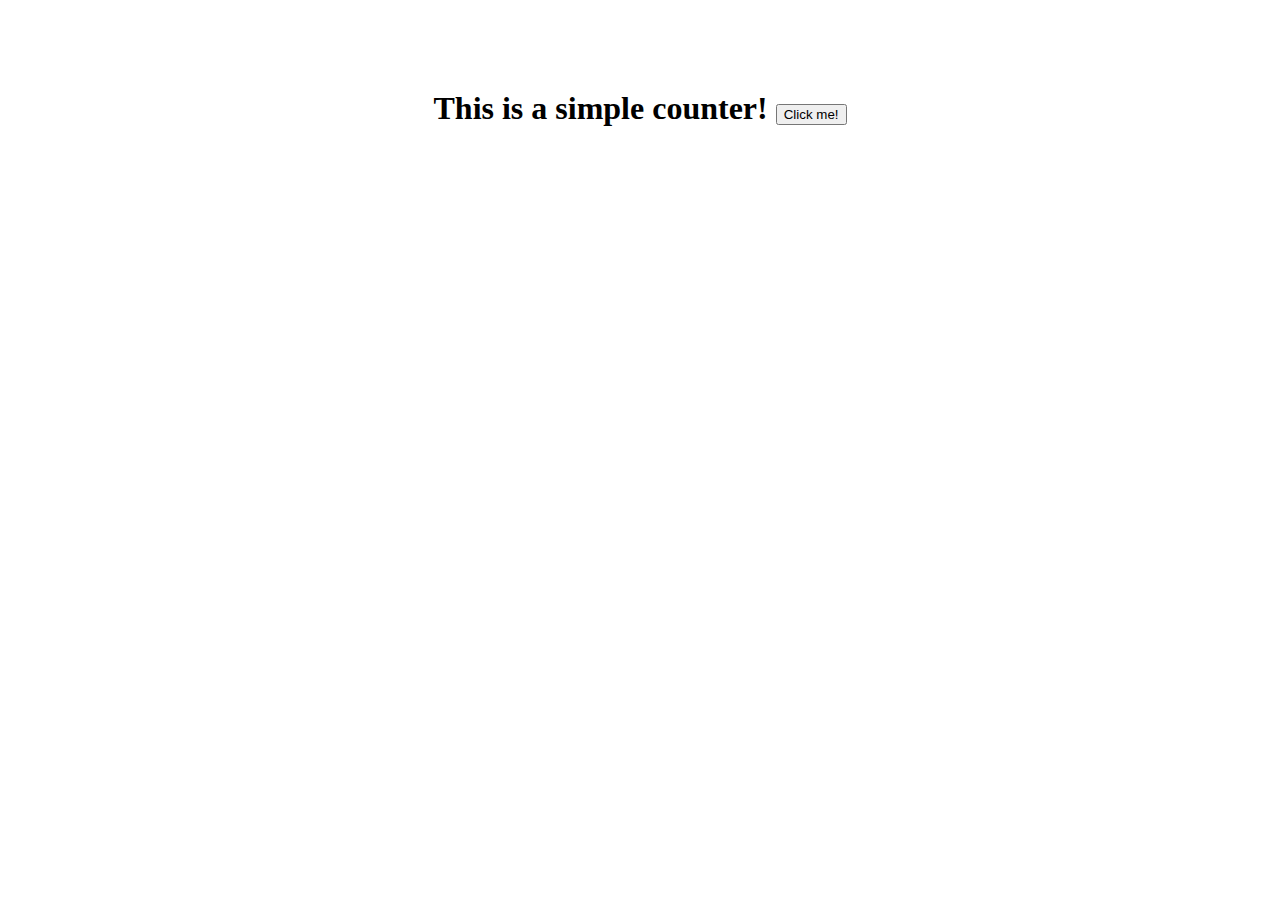
==== index.html @ 0c09c73f "Add html and link css stylesheet" ====
<!DOCTYPE html>
<html lang="en">
<head>
    <link rel="stylesheet" href="styles.css">
    <meta charset="UTF-8">
    <meta name="viewport" content="width=device-width, initial-scale=1.0">
    <title>Document</title>
</head>
<body>
    <div class="clicker-container">
    <h1>
        This is a simple counter!
        <button>Click me!</button>
    </h1>
</div>
</body>
</html>
---- styles.css ----
.clicker-container {
  display: flex;
  justify-content: center;
  align-items: center;
  height: 200px;
}
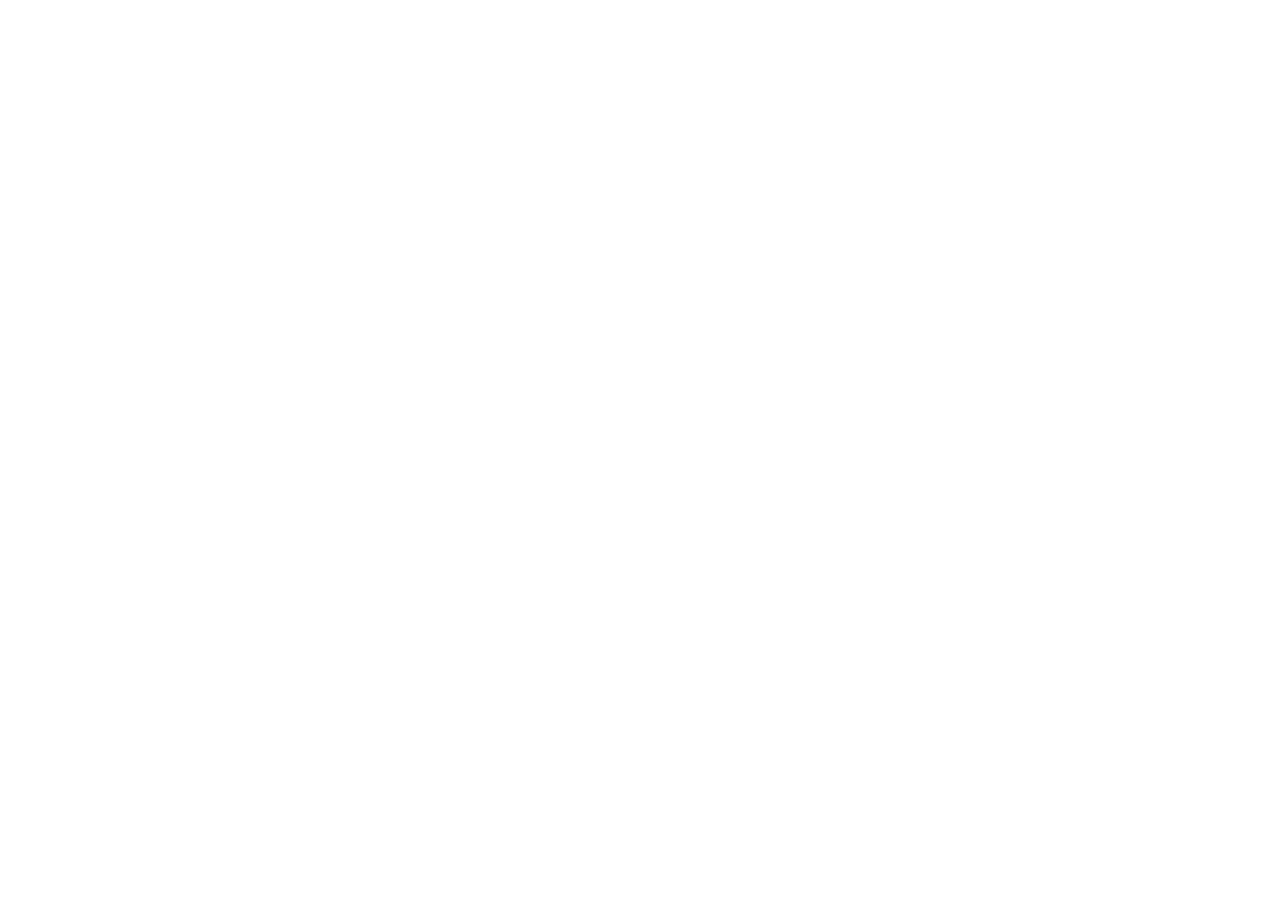
==== commit 37b6884f: "reset" ====
--- a/index.html
+++ b/index.html
@@ -1,17 +1,11 @@
 <!DOCTYPE html>
 <html lang="en">
 <head>
-    <link rel="stylesheet" href="styles.css">
     <meta charset="UTF-8">
     <meta name="viewport" content="width=device-width, initial-scale=1.0">
     <title>Document</title>
 </head>
 <body>
-    <div class="clicker-container">
-    <h1>
-        This is a simple counter!
-        <button>Click me!</button>
-    </h1>
-</div>
+    
 </body>
 </html>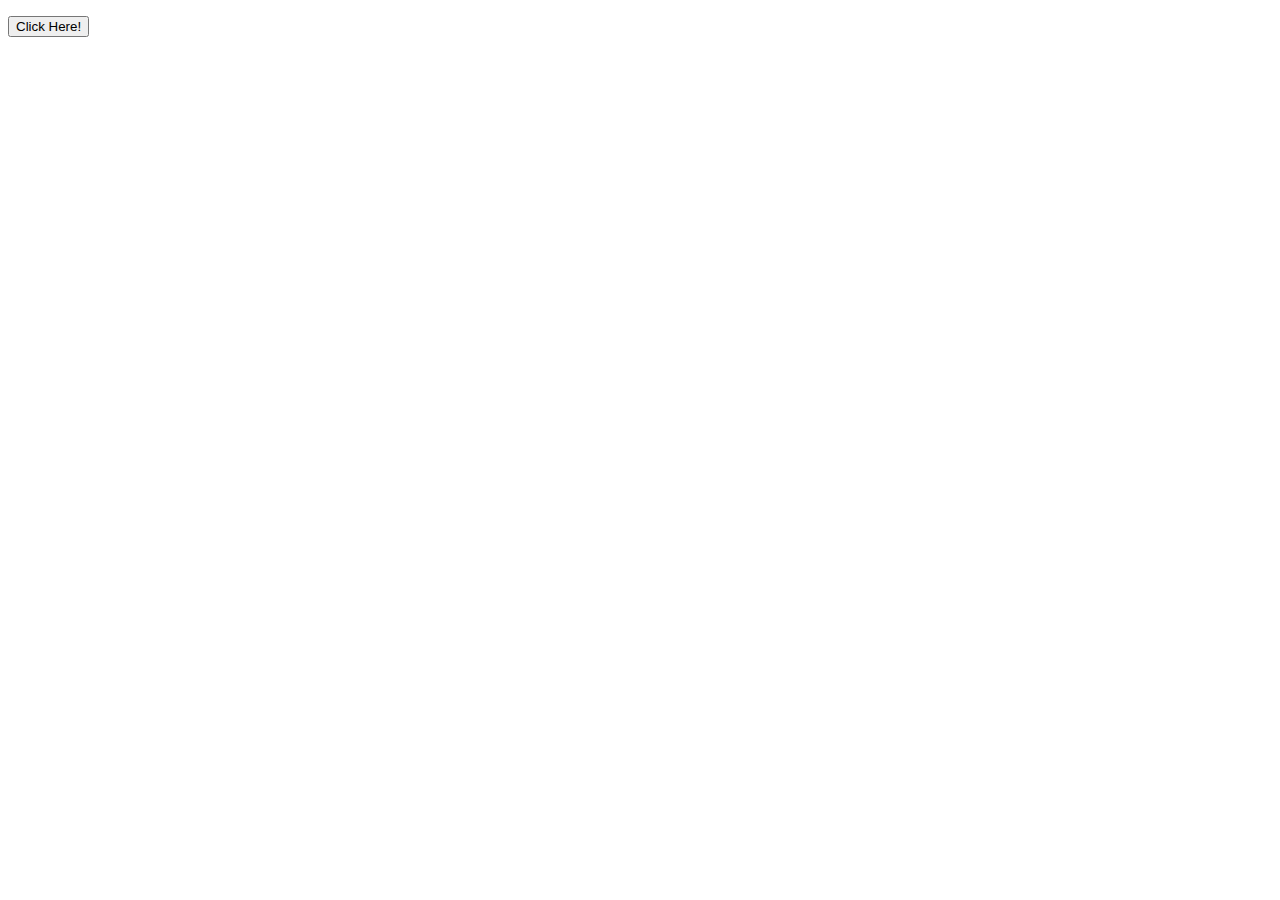
==== commit 1340af9b: "add basic button to count number of times clicked" ====
--- a/index.html
+++ b/index.html
@@ -1,11 +1,16 @@
 <!DOCTYPE html>
 <html lang="en">
-<head>
-    <meta charset="UTF-8">
-    <meta name="viewport" content="width=device-width, initial-scale=1.0">
+  <head>
+    <link rel="stylesheet" type="text/css" href="styles.css" />
+    <meta charset="UTF-8" />
+    <meta name="viewport" content="width=device-width, initial-scale=1.0" />
     <title>Document</title>
-</head>
-<body>
-    
-</body>
-</html>+    <script src="script.js"></script>
+  </head>
+  <body>
+    <p>
+      <span id="display"></span>
+    </p>
+    <button id="btn">Click Here!</button>
+  </body>
+</html>
--- a/styles.css
+++ b/styles.css
@@ -0,0 +1,7 @@
+h1{
+    text-align: center;
+}
+
+.click{
+    text-align: center
+  }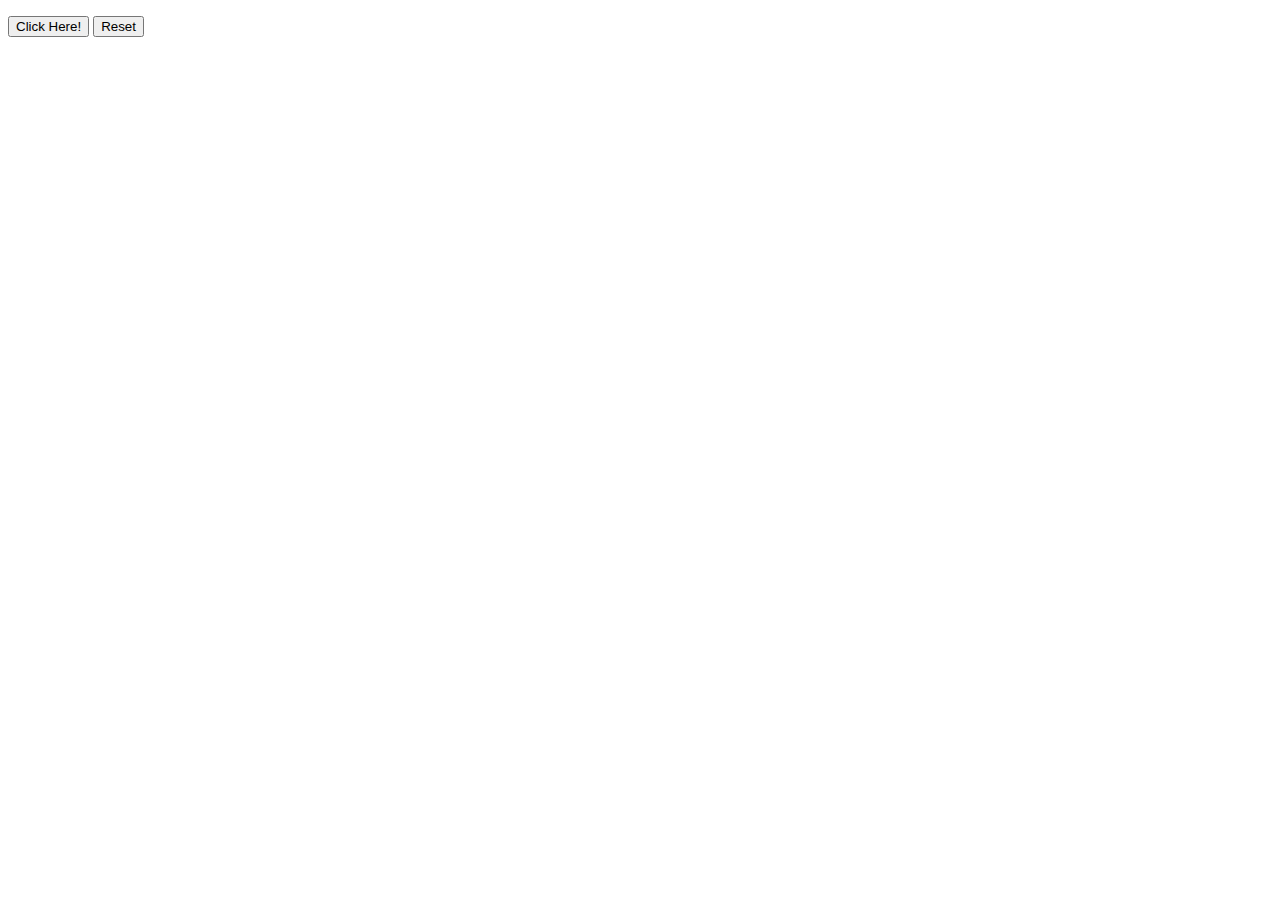
==== commit 10e1aea6: "Add message when counter reaches specific number. Add reset button to reset counter" ====
--- a/index.html
+++ b/index.html
@@ -12,5 +12,7 @@
       <span id="display"></span>
     </p>
     <button id="btn">Click Here!</button>
+    <button id="resetbtn">Reset</button>
+    <span id="msg"></span>
   </body>
 </html>
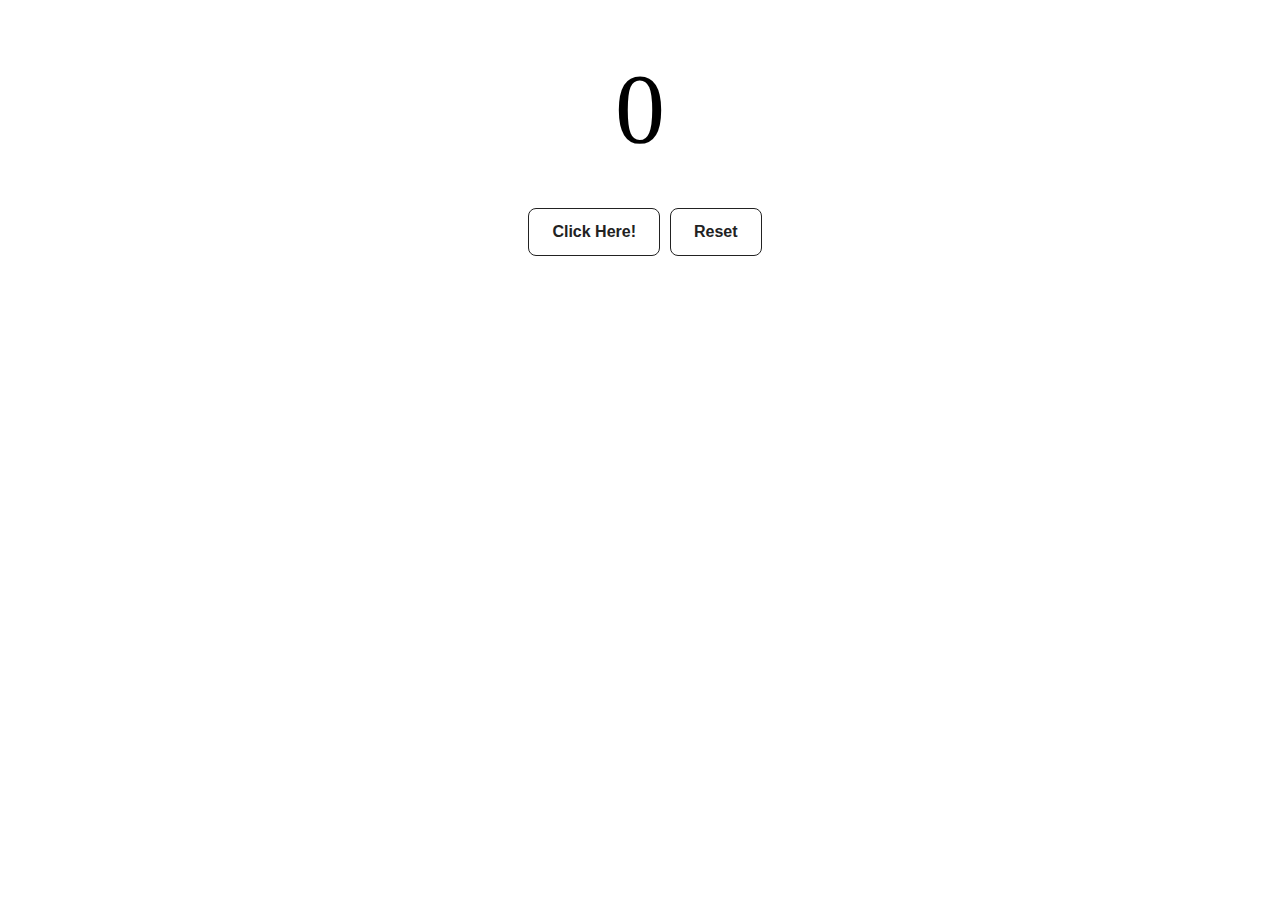
==== commit 31653bba: "Move messages, add  css styling" ====
--- a/index.html
+++ b/index.html
@@ -8,11 +8,18 @@
     <script src="script.js"></script>
   </head>
   <body>
-    <p>
-      <span id="display"></span>
-    </p>
-    <button id="btn">Click Here!</button>
-    <button id="resetbtn">Reset</button>
-    <span id="msg"></span>
+    <div class="counter-display">
+      <p>
+        <span id="display">0</span>
+      </p>
+    </div>
+    </div>
+    <div class="button-container">
+      <button id="btn">Click Here!</button>
+      <button id="resetbtn">Reset</button>
+    </div>
+    <div class="message">
+      <span id="msg"></span>
+    </div>
   </body>
 </html>
--- a/styles.css
+++ b/styles.css
@@ -1,7 +1,67 @@
-h1{
-    text-align: center;
+.button-container {
+  display: flex;
+  justify-content: center;
+  align-items: center;
 }
 
-.click{
-    text-align: center
-  }+button {
+  background-color: #ffffff;
+  border: 1px solid #222222;
+  border-radius: 8px;
+  box-sizing: border-box;
+  color: #222222;
+  cursor: pointer;
+  display: inline-block;
+  font-family: Circular, -apple-system, BlinkMacSystemFont, Roboto,
+    "Helvetica Neue", sans-serif;
+  font-size: 16px;
+  font-weight: 600;
+  line-height: 20px;
+  margin: 0;
+  outline: none;
+  padding: 13px 23px;
+  position: relative;
+  text-align: center;
+  text-decoration: none;
+  touch-action: manipulation;
+  transition: box-shadow 0.2s, -ms-transform 0.1s, -webkit-transform 0.1s,
+    transform 0.1s;
+  user-select: none;
+  -webkit-user-select: none;
+  width: auto;
+  margin-left: 10px;
+}
+
+button:focus-visible {
+  box-shadow: #222222 0 0 0 2px, rgba(255, 255, 255, 0.8) 0 0 0 4px;
+  transition: box-shadow 0.2s;
+}
+
+button:active {
+  background-color: #f7f7f7;
+  border-color: #000000;
+  transform: scale(0.96);
+}
+
+button:disabled {
+  border-color: #dddddd;
+  color: #dddddd;
+  cursor: not-allowed;
+  opacity: 1;
+}
+
+.counter-display {
+  font-size: 100px;
+  display: flex;
+  justify-content: center;
+  align-items: center;
+  height: 200px;
+}
+
+.message {
+  font-size: 50px;
+  display: flex;
+  justify-content: center;
+  align-items: center;
+  height: 200px;
+}
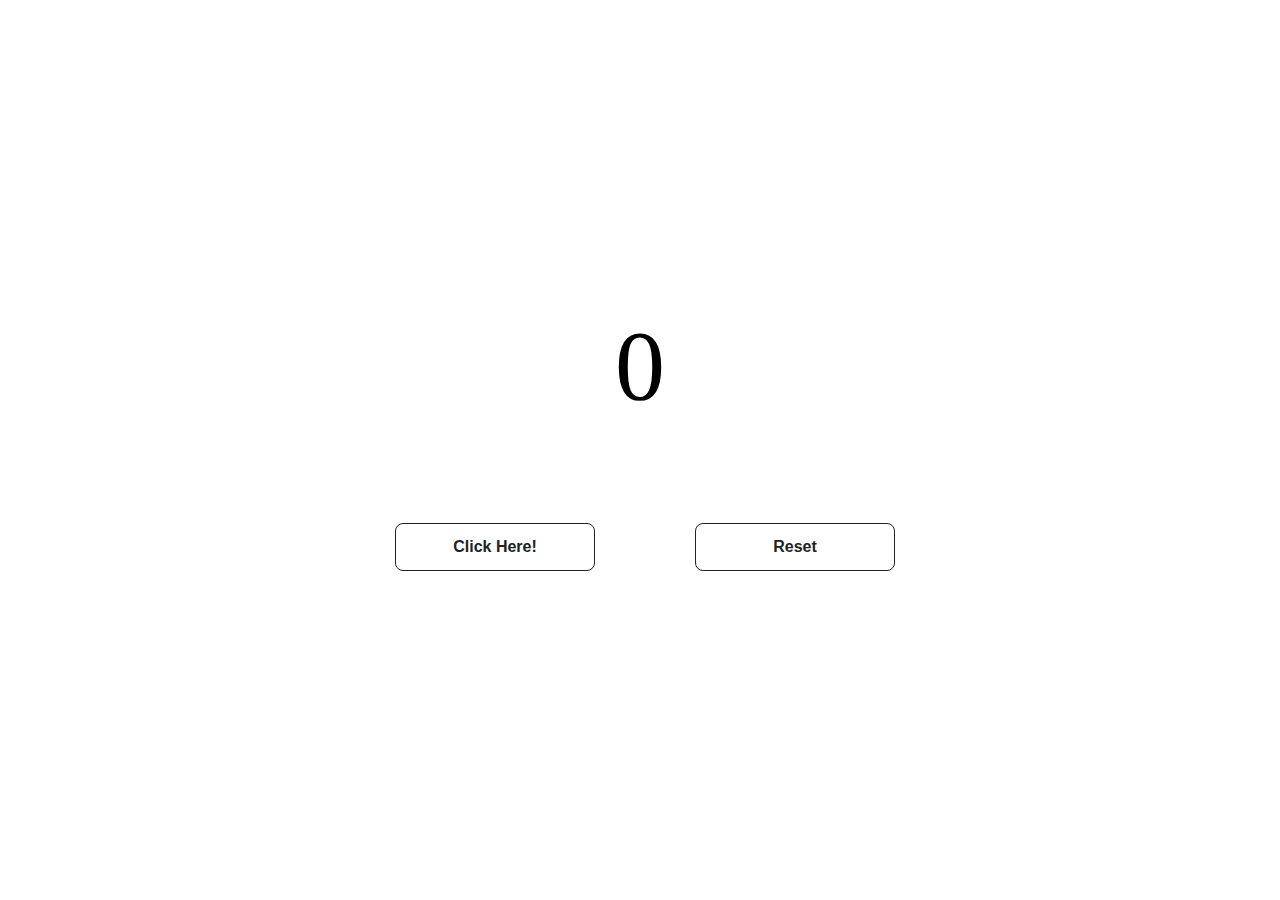
==== commit 7b14e793: "Remove button once user clicks 100 times" ====
--- a/index.html
+++ b/index.html
@@ -14,7 +14,7 @@
       </p>
     </div>
     </div>
-    <div class="button-container">
+    <div class="button-container" id ="button-container">
       <button id="btn">Click Here!</button>
       <button id="resetbtn">Reset</button>
     </div>
--- a/styles.css
+++ b/styles.css
@@ -28,7 +28,7 @@
     transform 0.1s;
   user-select: none;
   -webkit-user-select: none;
-  width: auto;
+  width: 200px;
   margin-left: 10px;
 }
 
@@ -55,7 +55,7 @@
   display: flex;
   justify-content: center;
   align-items: center;
-  height: 200px;
+  padding-top: 200px;
 }
 
 .message {
@@ -65,3 +65,11 @@
   align-items: center;
   height: 200px;
 }
+
+#btn {
+  margin-right: 50px;
+}
+
+#resetbtn {
+  margin-left: 50px;
+}
